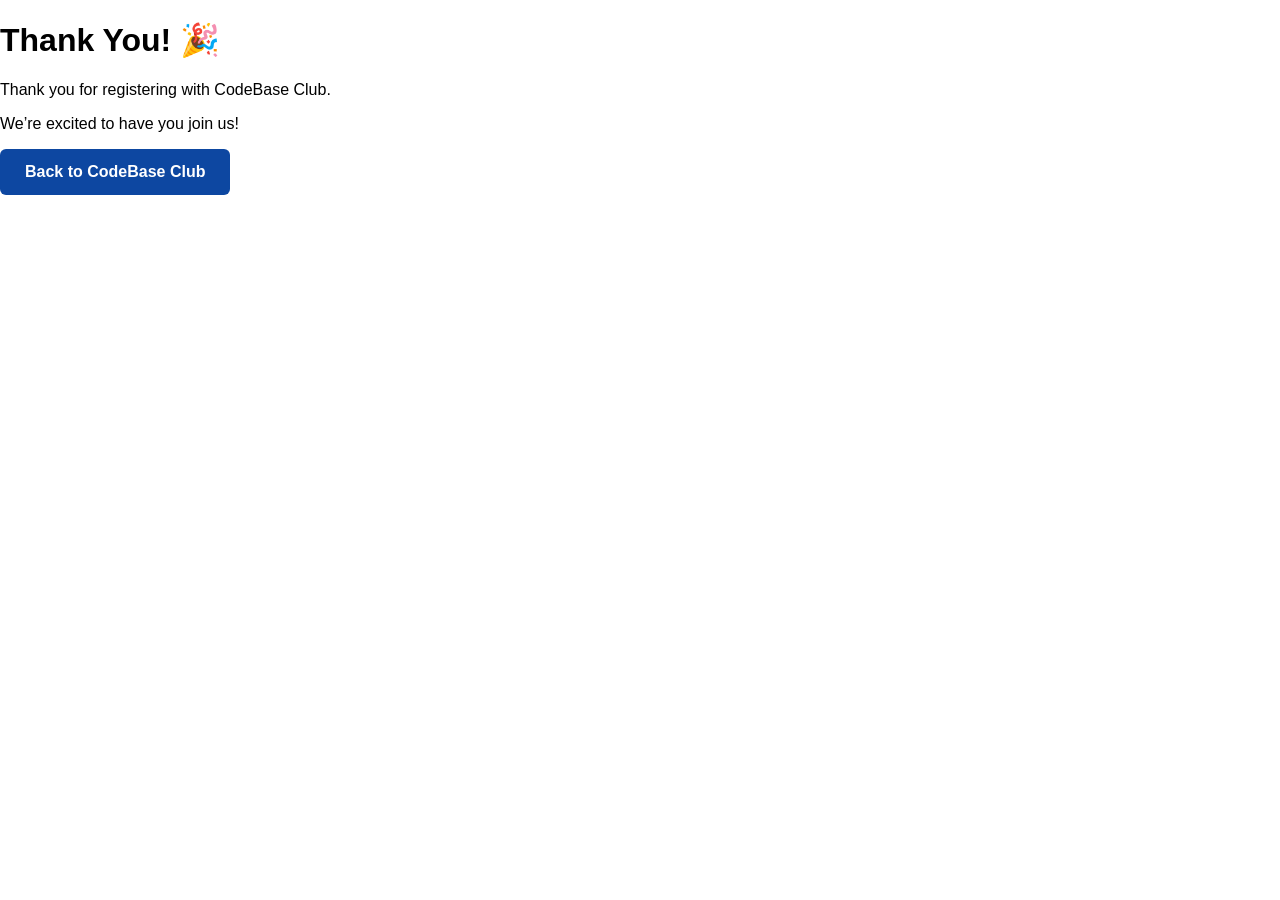
==== thank-you.html @ a68ae795 "Add thank-you.html for registration confirmation" ====
<!doctype html>
<html lang="en">

<head>
    <meta charset="UTF-8">
    <meta name="viewport" content="width=device-width, initial-scale=1.0">

    <title>Thank You | CodeBase Club</title>

    <link rel="stylesheet" href="styles.css">
    <link rel="icon" href="./favicon.png" type="image/png">
</head>

<body>

    <main class="thank-you">
        <h1>Thank You! 🎉</h1>

        <p>
            Thank you for registering with CodeBase Club.
        </p>

        <p>
            We’re excited to have you join us!
        </p>

        <a href="index.html" class="hero-button">
            Back to CodeBase Club
        </a>
    </main>

</body>

</html>
---- styles.css ----
* {
    box-sizing: border-box;
}

body {
    margin: 0;
    font-family: Arial, sans-serif;
}

.navbar {
    display: flex;
    justify-content: space-between;
    align-items: center;
    padding: 20px 50px;
    background-color: #0d47a1;
}

.navbar h1 {
    color: white;
    margin: 0;
}

.navbar ul {
    display: flex;
    list-style: none;
    gap: 25px;
    margin: 0;
    padding: 0;
}

.navbar a {
    color: white;
    text-decoration: none;
    font-weight: bold;
}

.navbar a:hover {
    text-decoration: underline;
}

.hero {
    display: flex;
    justify-content: space-between;
    align-items: center;
    gap: 40px;
    padding: 80px 50px;
    background-color: #e3f2fd;
}

.her-content {
    max-width: 550px;
}

.hero h2 {
    font-size: 48px;
    color: #0d47a1;
    margin-bottom: 20px;
}

.hero p {
    font-size: 18px;
    line-height: 1.6;
    margin-bottom: 30px;
}

.hero-button {
    display: inline-block;
    padding: 14px 25px;
    background-color: #0d47a1;
    color: white;
    text-decoration: none;
    border-radius: 6px;
    font-weight: bold;
}

.hero-image {
    width: 450px;
    max-width: 100%;
    height: 300px;
    object-fit: cover;
    border-radius: 12px;
}

.activities {
    padding: 70px 50px;
    text-align: center;
}

.activities h2 {
    font-size: 32px;
    color: #0d47a1;
    margin-bottom: 40px;
}

.activity-grid {
    display: grid;
    grid-template-columns: repeat(3, 1fr);
    gap: 25px;
}

.activity {
    padding: 30px;
    background-color: #f5f5f5;
    border: 1px solid #ddd;
    border-radius: 10px;
}

.activity h3 {
    color: #0d47a1;
    margin-bottom: 15px;
}

.activity p {
    line-height: 1.6;
}

.membership {
    padding: 70px 20px;
    background-color: #e3f2fd;
}

.membership h2 {
    text-align: center;
    font-size: 32px;
    color: #0d47a1;
    margin-bottom: 35px;
}

.membership form {
    max-width: 600px;
    margin: 0 auto;
    display: flex;
    flex-direction: column;
    gap: 10px;
}

.membership label {
    font-weight: bold;
    margin-top: 10px;
}

.membership input, .membership textarea {
    width: 100%;
    padding: 12px;
    border: 1px solid #ccc;
    border-radius: 6px;
    font-size: 16px;
}

.membership textarea {
    min-height: 130px;
    resize: vertical;
}

.membership button {
    margin-top: 15px;
    padding: 14px;
    background-color: #0d47a1;
    color: white;
    border: none;
    border-radius: 6px;
    font-size: 16px;
    font-weight: bold;
    cursor: pointer;
}

.membership button:hover {
    background-color: #08306b;
}

footer {
    padding: 25px;
    background-color: #0d47a1;
    color: white;
    text-align: center;
}

footer p {
    margin: 0;
}

footer a {
    color: white;
}

@media (max-width: 700px) {
    .navbar {
        flex-direction: column;
        gap: 15px;
        padding: 20px;
    }
    .navbar ul {
        flex-direction: column;
        align-items: center;
        gap: 15px;
    }

    .hero {
        flex-direction: column;
        text-align: center;
        padding: 50px 20px;
    }

    .hero h2 {
        font-size: 36px;
    }

    .hero-image {
        width: 100%;
        height: auto;
    }

    .activity-grid {
        grid-template-columns: 1fr;
    }

    .activities {
        padding: 50px 20px;
    }
}
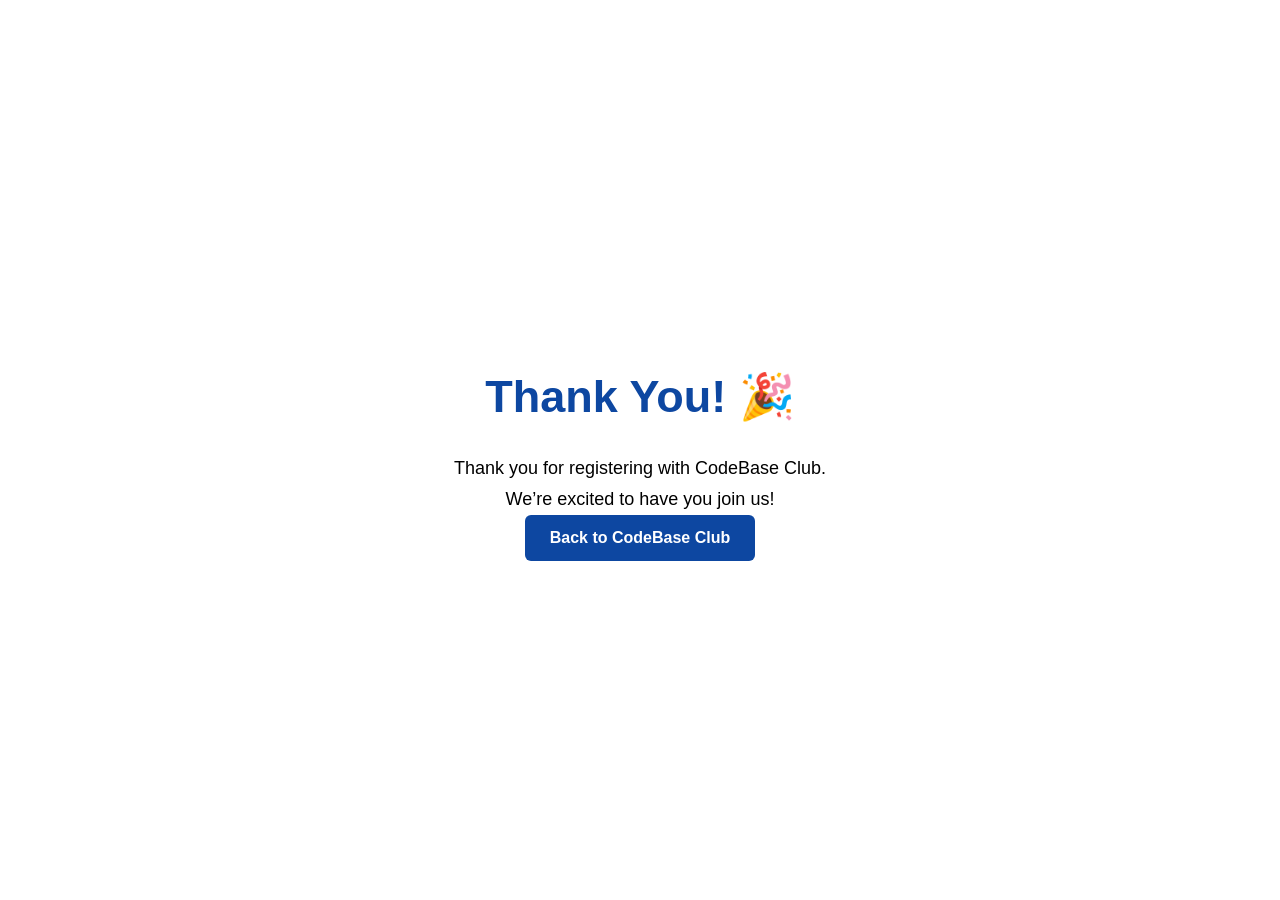
==== commit c9d4d159: "Update favicon link to include version query" ====
--- a/thank-you.html
+++ b/thank-you.html
@@ -8,7 +8,7 @@
     <title>Thank You | CodeBase Club</title>
 
     <link rel="stylesheet" href="styles.css">
-    <link rel="icon" href="./favicon.png" type="image/png">
+     <link rel="icon" type="image/png" href="./favicon.png?v=2">
 </head>
 
 <body>
--- a/styles.css
+++ b/styles.css
@@ -218,3 +218,23 @@
         padding: 50px 20px;
     }
 }
+
+.thank-you {
+    min-height: 100vh;
+    display: flex;
+    flex-direction: column;
+    justify-content: center;
+    align-items: center;
+    text-align: center;
+    padding: 20px;
+}
+
+.thank-you h1 {
+    font-size: 45px;
+    color: #0d47a1;
+}
+
+.thank-you p {
+    font-size: 18px;
+    margin: 5px;
+}
